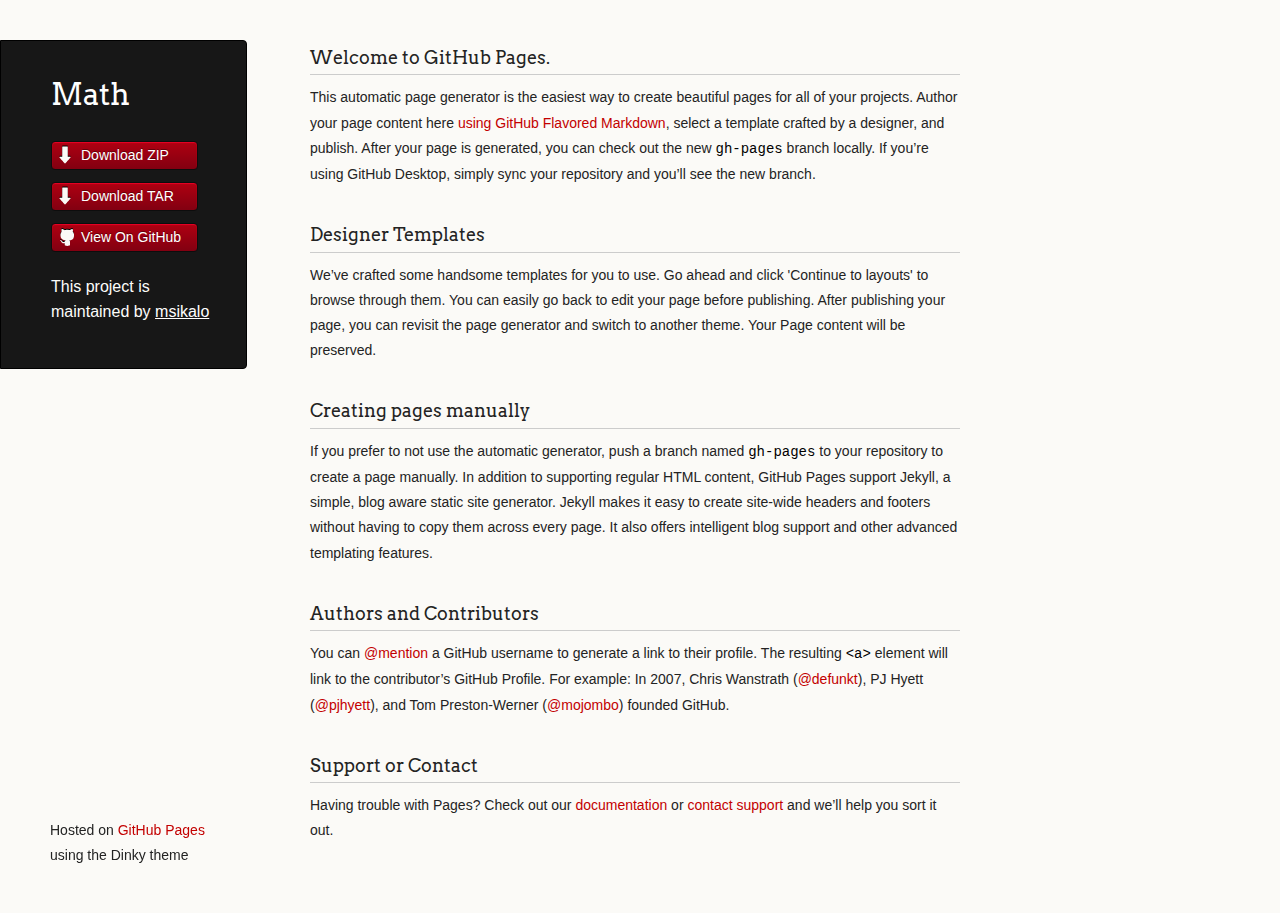
==== index.html @ e1aa2ca0 "Create gh-pages branch via GitHub" ====
<!doctype html>
<html>
  <head>
    <meta charset="utf-8">
    <meta http-equiv="X-UA-Compatible" content="chrome=1">
    <title>Math by msikalo</title>

    <link rel="stylesheet" href="stylesheets/styles.css">
    <link rel="stylesheet" href="stylesheets/github-light.css">
    <script src="javascripts/scale.fix.js"></script>
    <meta name="viewport" content="width=device-width, initial-scale=1, user-scalable=no">
    <!--[if lt IE 9]>
    <script src="//html5shiv.googlecode.com/svn/trunk/html5.js"></script>
    <![endif]-->
  </head>
  <body>
    <div class="wrapper">
      <header>
        <h1 class="header">Math</h1>
        <p class="header"></p>

        <ul>
          <li class="download"><a class="buttons" href="https://github.com/msikalo/math/zipball/master">Download ZIP</a></li>
          <li class="download"><a class="buttons" href="https://github.com/msikalo/math/tarball/master">Download TAR</a></li>
          <li><a class="buttons github" href="https://github.com/msikalo/math">View On GitHub</a></li>
        </ul>

        <p class="header">This project is maintained by <a class="header name" href="https://github.com/msikalo">msikalo</a></p>


      </header>
      <section>
        <h3>
<a id="welcome-to-github-pages" class="anchor" href="#welcome-to-github-pages" aria-hidden="true"><span aria-hidden="true" class="octicon octicon-link"></span></a>Welcome to GitHub Pages.</h3>

<p>This automatic page generator is the easiest way to create beautiful pages for all of your projects. Author your page content here <a href="https://guides.github.com/features/mastering-markdown/">using GitHub Flavored Markdown</a>, select a template crafted by a designer, and publish. After your page is generated, you can check out the new <code>gh-pages</code> branch locally. If you’re using GitHub Desktop, simply sync your repository and you’ll see the new branch.</p>

<h3>
<a id="designer-templates" class="anchor" href="#designer-templates" aria-hidden="true"><span aria-hidden="true" class="octicon octicon-link"></span></a>Designer Templates</h3>

<p>We’ve crafted some handsome templates for you to use. Go ahead and click 'Continue to layouts' to browse through them. You can easily go back to edit your page before publishing. After publishing your page, you can revisit the page generator and switch to another theme. Your Page content will be preserved.</p>

<h3>
<a id="creating-pages-manually" class="anchor" href="#creating-pages-manually" aria-hidden="true"><span aria-hidden="true" class="octicon octicon-link"></span></a>Creating pages manually</h3>

<p>If you prefer to not use the automatic generator, push a branch named <code>gh-pages</code> to your repository to create a page manually. In addition to supporting regular HTML content, GitHub Pages support Jekyll, a simple, blog aware static site generator. Jekyll makes it easy to create site-wide headers and footers without having to copy them across every page. It also offers intelligent blog support and other advanced templating features.</p>

<h3>
<a id="authors-and-contributors" class="anchor" href="#authors-and-contributors" aria-hidden="true"><span aria-hidden="true" class="octicon octicon-link"></span></a>Authors and Contributors</h3>

<p>You can <a href="https://help.github.com/articles/basic-writing-and-formatting-syntax/#mentioning-users-and-teams" class="user-mention">@mention</a> a GitHub username to generate a link to their profile. The resulting <code>&lt;a&gt;</code> element will link to the contributor’s GitHub Profile. For example: In 2007, Chris Wanstrath (<a href="https://github.com/defunkt" class="user-mention">@defunkt</a>), PJ Hyett (<a href="https://github.com/pjhyett" class="user-mention">@pjhyett</a>), and Tom Preston-Werner (<a href="https://github.com/mojombo" class="user-mention">@mojombo</a>) founded GitHub.</p>

<h3>
<a id="support-or-contact" class="anchor" href="#support-or-contact" aria-hidden="true"><span aria-hidden="true" class="octicon octicon-link"></span></a>Support or Contact</h3>

<p>Having trouble with Pages? Check out our <a href="https://help.github.com/pages">documentation</a> or <a href="https://github.com/contact">contact support</a> and we’ll help you sort it out.</p>
      </section>
      <footer>
        <p><small>Hosted on <a href="https://pages.github.com">GitHub Pages</a> using the Dinky theme</small></p>
      </footer>
    </div>
    <!--[if !IE]><script>fixScale(document);</script><![endif]-->
		
  </body>
</html>
---- stylesheets/styles.css ----
@import url(https://fonts.googleapis.com/css?family=Arvo:400,700,400italic);

/* MeyerWeb Reset */

html, body, div, span, applet, object, iframe,
h1, h2, h3, h4, h5, h6, p, blockquote, pre,
a, abbr, acronym, address, big, cite, code,
del, dfn, em, img, ins, kbd, q, s, samp,
small, strike, strong, sub, sup, tt, var,
b, u, i, center,
dl, dt, dd, ol, ul, li,
fieldset, form, label, legend,
table, caption, tbody, tfoot, thead, tr, th, td,
article, aside, canvas, details, embed,
figure, figcaption, footer, header, hgroup,
menu, nav, output, ruby, section, summary,
time, mark, audio, video {
  margin: 0;
  padding: 0;
  border: 0;
  font: inherit;
  vertical-align: baseline;
}


/* Base text styles */

body {
  padding:10px 50px 0 0;
  font-family:"Helvetica Neue", Helvetica, Arial, sans-serif;
	font-size: 14px;
	color: #232323;
	background-color: #FBFAF7;
	margin: 0;
	line-height: 1.8em;
	-webkit-font-smoothing: antialiased;

}

h1, h2, h3, h4, h5, h6 {
  color:#232323;
  margin:36px 0 10px;
}

p, ul, ol, table, dl {
  margin:0 0 22px;
}

h1, h2, h3 {
	font-family: Arvo, Monaco, serif;
  line-height:1.3;
	font-weight: normal;
}

h1,h2, h3 {
	display: block;
	border-bottom: 1px solid #ccc;
	padding-bottom: 5px;
}

h1 {
	font-size: 30px;
}

h2 {
	font-size: 24px;
}

h3 {
	font-size: 18px;
}

h4, h5, h6 {
	font-family: Arvo, Monaco, serif;
	font-weight: 700;
}

a {
  color:#C30000;
  font-weight:200;
  text-decoration:none;
}

a:hover {
	text-decoration: underline;
}

a small {
	font-size: 12px;
}

em {
	font-style: italic;
}

strong {
  font-weight:700;
}

ul {
  list-style-position: inside;
  list-style: disc;
  padding-left: 25px;
}

ol {
  list-style-position: inside;
  list-style: decimal;
  padding-left: 25px;
}

blockquote {
  margin: 0;
  padding: 0 0 0 20px;
  font-style: italic;
}

dl, dt, dd, dl p {
	font-color: #444;
}

dl dt {
  font-weight: bold;
}

dl dd {
  padding-left: 20px;
  font-style: italic;
}

dl p {
  padding-left: 20px;
  font-style: italic;
}

hr {
  border:0;
  background:#ccc;
  height:1px;
  margin:0 0 24px;
}

/* Images */

img {
  position: relative;
  margin: 0 auto;
  max-width: 650px;
  padding: 5px;
  margin: 10px 0 32px 0;
  border: 1px solid #ccc;
}

p img {
  display: inline;
  margin: 0;
  padding: 0;
  vertical-align: middle;
  text-align: center;
  border: none;
}

/* Code blocks */

code, pre {
	font-family: Monaco, "Bitstream Vera Sans Mono", "Lucida Console", Terminal, monospace;
  color:#000;
  font-size:14px;
}

pre {
	padding: 4px 12px;
  background: #FDFEFB;
  border-radius:4px;
  border:1px solid #D7D8C8;
  overflow: auto;
  overflow-y: hidden;
	margin-bottom: 32px;
}


/* Tables */

table {
  width:100%;
}

table {
  border: 1px solid #ccc;
  margin-bottom: 32px;
  text-align: left;
 }

th {
  font-family: 'Arvo', Helvetica, Arial, sans-serif;
	font-size: 18px;
	font-weight: normal;
  padding: 10px;
  background: #232323;
  color: #FDFEFB;
 }

td {
  padding: 10px;
	background: #ccc;
 }


/* Wrapper */
.wrapper {
  width:960px;
}


/* Header */

header {
	background-color: #171717;
	color: #FDFDFB;
  width:170px;
  float:left;
  position:fixed;
	border: 1px solid #000;
	-webkit-border-top-right-radius: 4px;
	-webkit-border-bottom-right-radius: 4px;
	-moz-border-radius-topright: 4px;
	-moz-border-radius-bottomright: 4px;
	border-top-right-radius: 4px;
	border-bottom-right-radius: 4px;
	padding: 34px 25px 22px 50px;
	margin: 30px 25px 0 0;
	-webkit-font-smoothing: antialiased;
}

p.header {
	font-size: 16px;
}

h1.header {
	font-family: Arvo, sans-serif;
	font-size: 30px;
	font-weight: 300;
	line-height: 1.3em;
	border-bottom: none;
	margin-top: 0;
}


h1.header, a.header, a.name, header a{
	color: #fff;
}

a.header {
	text-decoration: underline;
}

a.name {
	white-space: nowrap;
}

header ul {
  list-style:none;
  padding:0;
}

header li {
	list-style-type: none;
  width:132px;
  height:15px;
	margin-bottom: 12px;
	line-height: 1em;
	padding: 6px 6px 6px 7px;

	background: #AF0011;
	background: -moz-linear-gradient(top, #AF0011 0%, #820011 100%);
  background: -webkit-gradient(linear, left top, left bottom, color-stop(0%,#f8f8f8), color-stop(100%,#dddddd));
  background: -webkit-linear-gradient(top, #AF0011 0%,#820011 100%);
  background: -o-linear-gradient(top, #AF0011 0%,#820011 100%);
  background: -ms-linear-gradient(top, #AF0011 0%,#820011 100%);
  background: linear-gradient(top, #AF0011 0%,#820011 100%);

	border-radius:4px;
  border:1px solid #0D0D0D;

	-webkit-box-shadow: inset 0px 1px 1px 0 rgba(233,2,38, 1);
	box-shadow: inset 0px 1px 1px 0 rgba(233,2,38, 1);

}

header li:hover {
	background: #C3001D;
	background: -moz-linear-gradient(top, #C3001D 0%, #950119 100%);
  background: -webkit-gradient(linear, left top, left bottom, color-stop(0%,#f8f8f8), color-stop(100%,#dddddd));
  background: -webkit-linear-gradient(top, #C3001D 0%,#950119 100%);
  background: -o-linear-gradient(top, #C3001D 0%,#950119 100%);
  background: -ms-linear-gradient(top, #C3001D 0%,#950119 100%);
  background: linear-gradient(top, #C3001D 0%,#950119 100%);
}

a.buttons {
	-webkit-font-smoothing: antialiased;
	background: url(../images/arrow-down.png) no-repeat;
	font-weight: normal;
	text-shadow: rgba(0, 0, 0, 0.4) 0 -1px 0;
	padding: 2px 2px 2px 22px;
	height: 30px;
}

a.github {
	background: url(../images/octocat-small.png) no-repeat 1px;
}

a.buttons:hover {
	color: #fff;
	text-decoration: none;
}


/* Section - for main page content */

section {
  width:650px;
  float:right;
  padding-bottom:50px;
}


/* Footer */

footer {
  width:170px;
  float:left;
  position:fixed;
  bottom:10px;
	padding-left: 50px;
}

@media print, screen and (max-width: 960px) {

  div.wrapper {
    width:auto;
    margin:0;
  }

  header, section, footer {
    float:none;
    position:static;
    width:auto;
  }

	footer {
		border-top: 1px solid #ccc;
		margin:0 84px 0 50px;
		padding:0;
	}

  header {
    padding-right:320px;
  }

  section {
    padding:20px 84px 20px 50px;
    margin:0 0 20px;
  }

  header a small {
    display:inline;
  }

  header ul {
    position:absolute;
    right:130px;
    top:84px;
  }
}

@media print, screen and (max-width: 720px) {
  body {
    word-wrap:break-word;
  }

  header {
    padding:10px 20px 0;
		margin-right: 0;
  }

	section {
    padding:10px 0 10px 20px;
    margin:0 0 30px;
  }

	footer {
		margin: 0 0 0 30px;
	}

  header ul, header p.view {
    position:static;
  }
}

@media print, screen and (max-width: 480px) {

  header ul li.download {
    display:none;
  }

	footer {
		margin: 0 0 0 20px;
	}

	footer a{
		display:block;
	}

}

@media print {
  body {
    padding:0.4in;
    font-size:12pt;
    color:#444;
  }
}
---- stylesheets/github-light.css ----
/*
   Copyright 2014 GitHub Inc.

   Licensed under the Apache License, Version 2.0 (the "License");
   you may not use this file except in compliance with the License.
   You may obtain a copy of the License at

       http://www.apache.org/licenses/LICENSE-2.0

   Unless required by applicable law or agreed to in writing, software
   distributed under the License is distributed on an "AS IS" BASIS,
   WITHOUT WARRANTIES OR CONDITIONS OF ANY KIND, either express or implied.
   See the License for the specific language governing permissions and
   limitations under the License.

*/

.pl-c /* comment */ {
  color: #969896;
}

.pl-c1      /* constant, markup.raw, meta.diff.header, meta.module-reference, meta.property-name, support, support.constant, support.variable, variable.other.constant */,
.pl-s .pl-v /* string variable */ {
  color: #0086b3;
}

.pl-e  /* entity */,
.pl-en /* entity.name */ {
  color: #795da3;
}

.pl-s .pl-s1 /* string source */,
.pl-smi      /* storage.modifier.import, storage.modifier.package, storage.type.java, variable.other, variable.parameter.function */ {
  color: #333;
}

.pl-ent /* entity.name.tag */ {
  color: #63a35c;
}

.pl-k /* keyword, storage, storage.type */ {
  color: #a71d5d;
}

.pl-pds              /* punctuation.definition.string, string.regexp.character-class */,
.pl-s                /* string */,
.pl-s .pl-pse .pl-s1 /* string punctuation.section.embedded source */,
.pl-sr               /* string.regexp */,
.pl-sr .pl-cce       /* string.regexp constant.character.escape */,
.pl-sr .pl-sra       /* string.regexp string.regexp.arbitrary-repitition */,
.pl-sr .pl-sre       /* string.regexp source.ruby.embedded */ {
  color: #183691;
}

.pl-v /* variable */ {
  color: #ed6a43;
}

.pl-id /* invalid.deprecated */ {
  color: #b52a1d;
}

.pl-ii /* invalid.illegal */ {
  background-color: #b52a1d;
  color: #f8f8f8;
}

.pl-sr .pl-cce /* string.regexp constant.character.escape */ {
  color: #63a35c;
  font-weight: bold;
}

.pl-ml /* markup.list */ {
  color: #693a17;
}

.pl-mh        /* markup.heading */,
.pl-mh .pl-en /* markup.heading entity.name */,
.pl-ms        /* meta.separator */ {
  color: #1d3e81;
  font-weight: bold;
}

.pl-mq /* markup.quote */ {
  color: #008080;
}

.pl-mi /* markup.italic */ {
  color: #333;
  font-style: italic;
}

.pl-mb /* markup.bold */ {
  color: #333;
  font-weight: bold;
}

.pl-md /* markup.deleted, meta.diff.header.from-file */ {
  background-color: #ffecec;
  color: #bd2c00;
}

.pl-mi1 /* markup.inserted, meta.diff.header.to-file */ {
  background-color: #eaffea;
  color: #55a532;
}

.pl-mdr /* meta.diff.range */ {
  color: #795da3;
  font-weight: bold;
}

.pl-mo /* meta.output */ {
  color: #1d3e81;
}
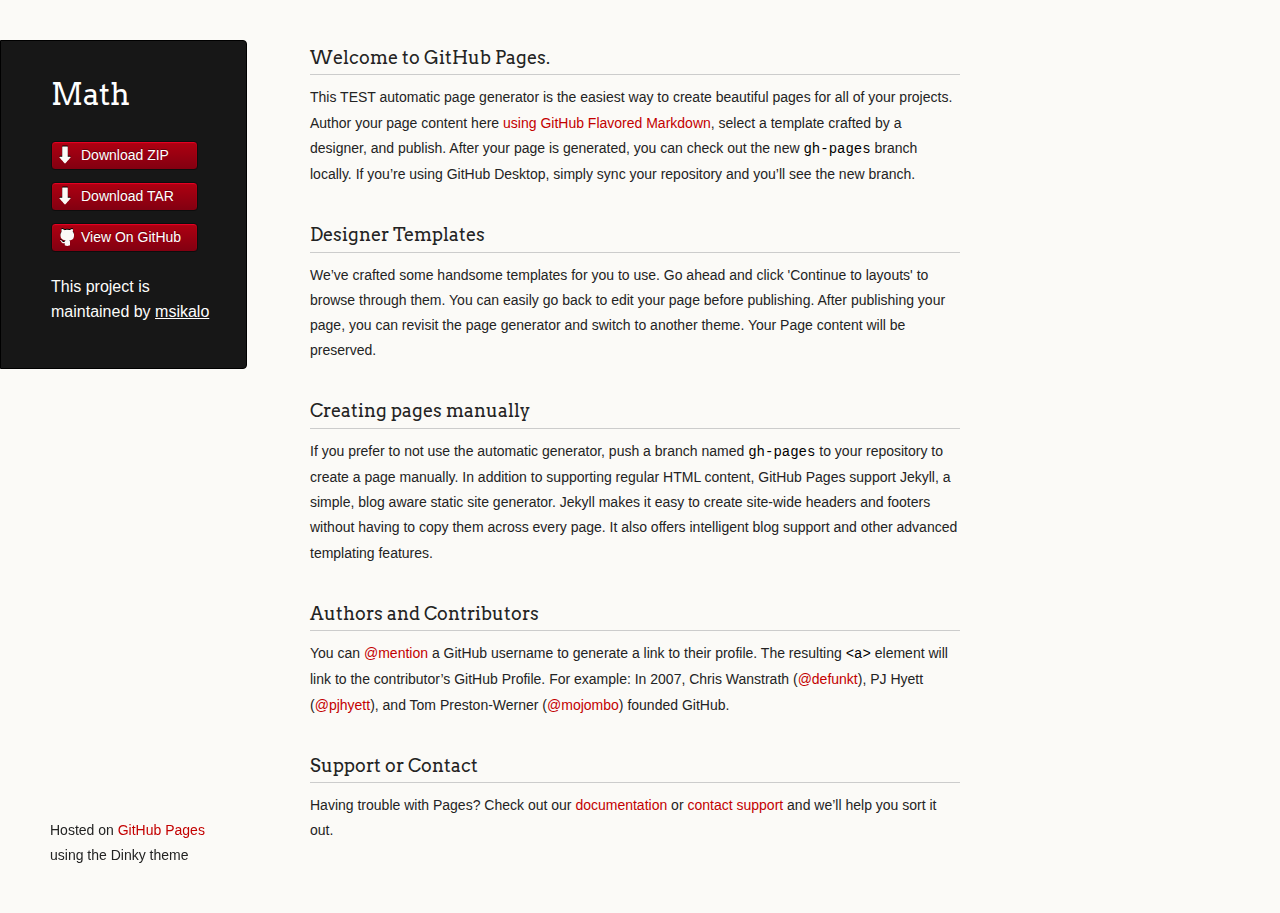
==== commit 24c2c892: "first test" ====
--- a/index.html
+++ b/index.html
@@ -33,7 +33,7 @@
         <h3>
 <a id="welcome-to-github-pages" class="anchor" href="#welcome-to-github-pages" aria-hidden="true"><span aria-hidden="true" class="octicon octicon-link"></span></a>Welcome to GitHub Pages.</h3>
 
-<p>This automatic page generator is the easiest way to create beautiful pages for all of your projects. Author your page content here <a href="https://guides.github.com/features/mastering-markdown/">using GitHub Flavored Markdown</a>, select a template crafted by a designer, and publish. After your page is generated, you can check out the new <code>gh-pages</code> branch locally. If you’re using GitHub Desktop, simply sync your repository and you’ll see the new branch.</p>
+<p>This TEST automatic page generator is the easiest way to create beautiful pages for all of your projects. Author your page content here <a href="https://guides.github.com/features/mastering-markdown/">using GitHub Flavored Markdown</a>, select a template crafted by a designer, and publish. After your page is generated, you can check out the new <code>gh-pages</code> branch locally. If you’re using GitHub Desktop, simply sync your repository and you’ll see the new branch.</p>
 
 <h3>
 <a id="designer-templates" class="anchor" href="#designer-templates" aria-hidden="true"><span aria-hidden="true" class="octicon octicon-link"></span></a>Designer Templates</h3>
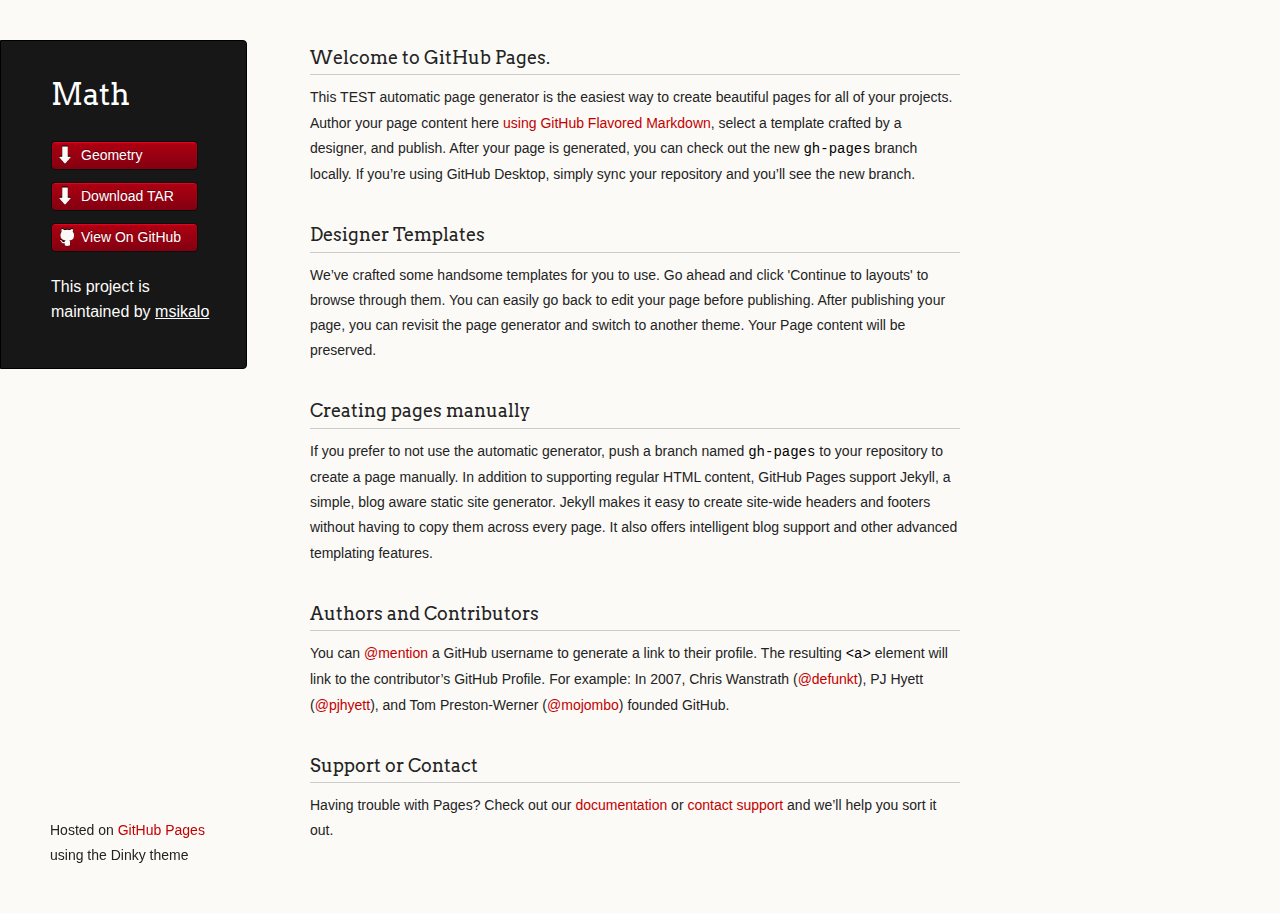
==== commit d8474d99: "added mathe2 geometry" ====
--- a/index.html
+++ b/index.html
@@ -20,7 +20,7 @@
         <p class="header"></p>
 
         <ul>
-          <li class="download"><a class="buttons" href="https://github.com/msikalo/math/zipball/master">Download ZIP</a></li>
+          <li class="download"><a class="buttons" href="mathe2.html">Geometry</a></li>
           <li class="download"><a class="buttons" href="https://github.com/msikalo/math/tarball/master">Download TAR</a></li>
           <li><a class="buttons github" href="https://github.com/msikalo/math">View On GitHub</a></li>
         </ul>
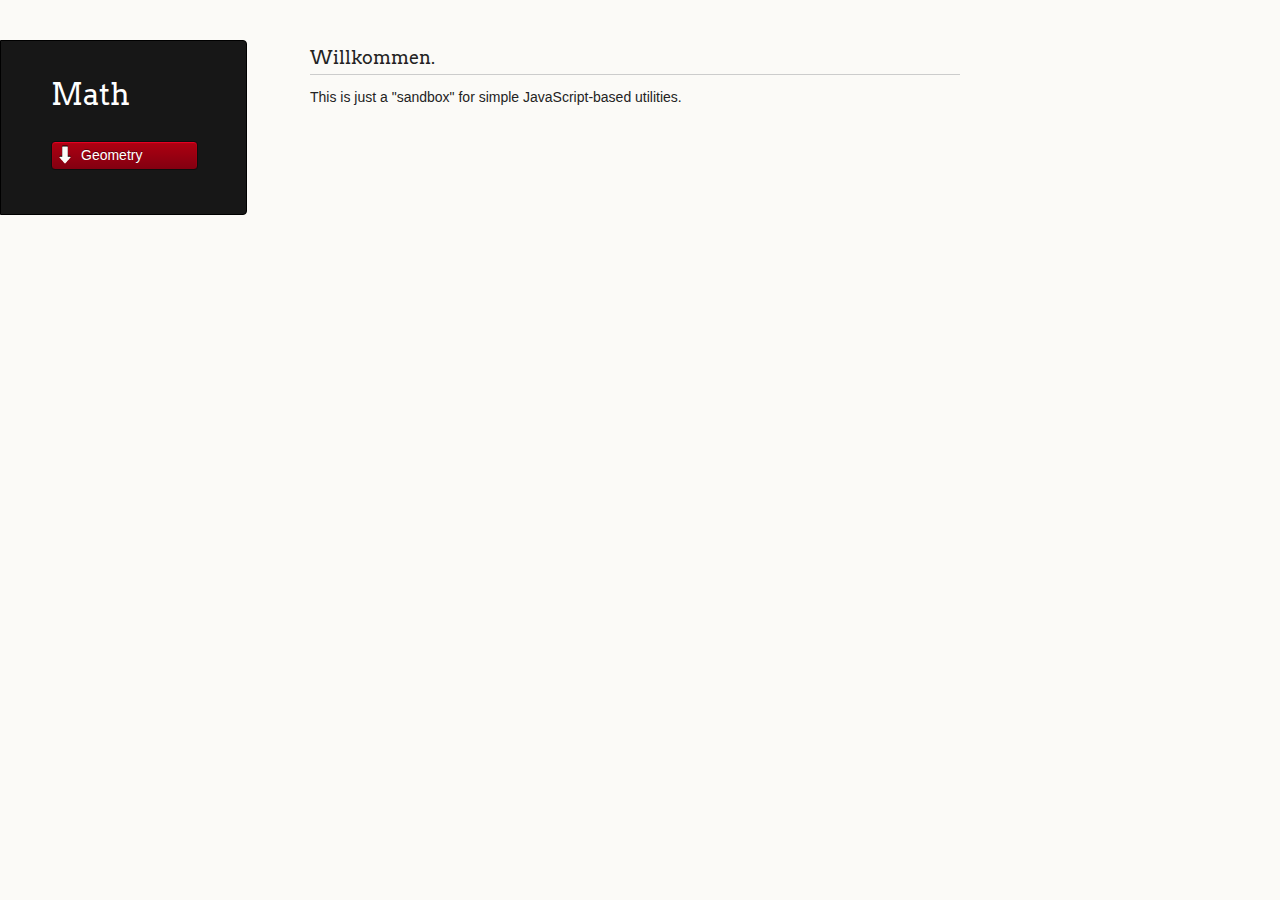
==== commit 41519e75: "first showable version" ====
--- a/index.html
+++ b/index.html
@@ -20,43 +20,23 @@
         <p class="header"></p>
 
         <ul>
-          <li class="download"><a class="buttons" href="mathe2.html">Geometry</a></li>
-          <li class="download"><a class="buttons" href="https://github.com/msikalo/math/tarball/master">Download TAR</a></li>
-          <li><a class="buttons github" href="https://github.com/msikalo/math">View On GitHub</a></li>
+         
+		 <li class="download"><a class="buttons" href="mathe2.html">Geometry</a></li>
+         
         </ul>
 
-        <p class="header">This project is maintained by <a class="header name" href="https://github.com/msikalo">msikalo</a></p>
 
 
       </header>
       <section>
         <h3>
-<a id="welcome-to-github-pages" class="anchor" href="#welcome-to-github-pages" aria-hidden="true"><span aria-hidden="true" class="octicon octicon-link"></span></a>Welcome to GitHub Pages.</h3>
+<a id="welcome-to-github-pages" class="anchor" href="#welcome-to-github-pages" aria-hidden="true"><span aria-hidden="true" class="octicon octicon-link"></span></a>Willkommen.</h3>
 
-<p>This TEST automatic page generator is the easiest way to create beautiful pages for all of your projects. Author your page content here <a href="https://guides.github.com/features/mastering-markdown/">using GitHub Flavored Markdown</a>, select a template crafted by a designer, and publish. After your page is generated, you can check out the new <code>gh-pages</code> branch locally. If you’re using GitHub Desktop, simply sync your repository and you’ll see the new branch.</p>
+<p>This is just a "sandbox" for simple JavaScript-based utilities.
 
-<h3>
-<a id="designer-templates" class="anchor" href="#designer-templates" aria-hidden="true"><span aria-hidden="true" class="octicon octicon-link"></span></a>Designer Templates</h3>
 
-<p>We’ve crafted some handsome templates for you to use. Go ahead and click 'Continue to layouts' to browse through them. You can easily go back to edit your page before publishing. After publishing your page, you can revisit the page generator and switch to another theme. Your Page content will be preserved.</p>
-
-<h3>
-<a id="creating-pages-manually" class="anchor" href="#creating-pages-manually" aria-hidden="true"><span aria-hidden="true" class="octicon octicon-link"></span></a>Creating pages manually</h3>
-
-<p>If you prefer to not use the automatic generator, push a branch named <code>gh-pages</code> to your repository to create a page manually. In addition to supporting regular HTML content, GitHub Pages support Jekyll, a simple, blog aware static site generator. Jekyll makes it easy to create site-wide headers and footers without having to copy them across every page. It also offers intelligent blog support and other advanced templating features.</p>
-
-<h3>
-<a id="authors-and-contributors" class="anchor" href="#authors-and-contributors" aria-hidden="true"><span aria-hidden="true" class="octicon octicon-link"></span></a>Authors and Contributors</h3>
-
-<p>You can <a href="https://help.github.com/articles/basic-writing-and-formatting-syntax/#mentioning-users-and-teams" class="user-mention">@mention</a> a GitHub username to generate a link to their profile. The resulting <code>&lt;a&gt;</code> element will link to the contributor’s GitHub Profile. For example: In 2007, Chris Wanstrath (<a href="https://github.com/defunkt" class="user-mention">@defunkt</a>), PJ Hyett (<a href="https://github.com/pjhyett" class="user-mention">@pjhyett</a>), and Tom Preston-Werner (<a href="https://github.com/mojombo" class="user-mention">@mojombo</a>) founded GitHub.</p>
-
-<h3>
-<a id="support-or-contact" class="anchor" href="#support-or-contact" aria-hidden="true"><span aria-hidden="true" class="octicon octicon-link"></span></a>Support or Contact</h3>
-
-<p>Having trouble with Pages? Check out our <a href="https://help.github.com/pages">documentation</a> or <a href="https://github.com/contact">contact support</a> and we’ll help you sort it out.</p>
       </section>
       <footer>
-        <p><small>Hosted on <a href="https://pages.github.com">GitHub Pages</a> using the Dinky theme</small></p>
       </footer>
     </div>
     <!--[if !IE]><script>fixScale(document);</script><![endif]-->
--- a/stylesheets/styles.css
+++ b/stylesheets/styles.css
@@ -420,4 +420,17 @@
     font-size:12pt;
     color:#444;
   }
+}
+
+
+a.mathbutton {
+    display: block;
+    width: 100px;
+    height: 20px;
+    background: #171717;
+    padding: 10px;
+    text-align: center;
+    border-radius: 5px;
+    color: white;
+    font-weight: bold;
 }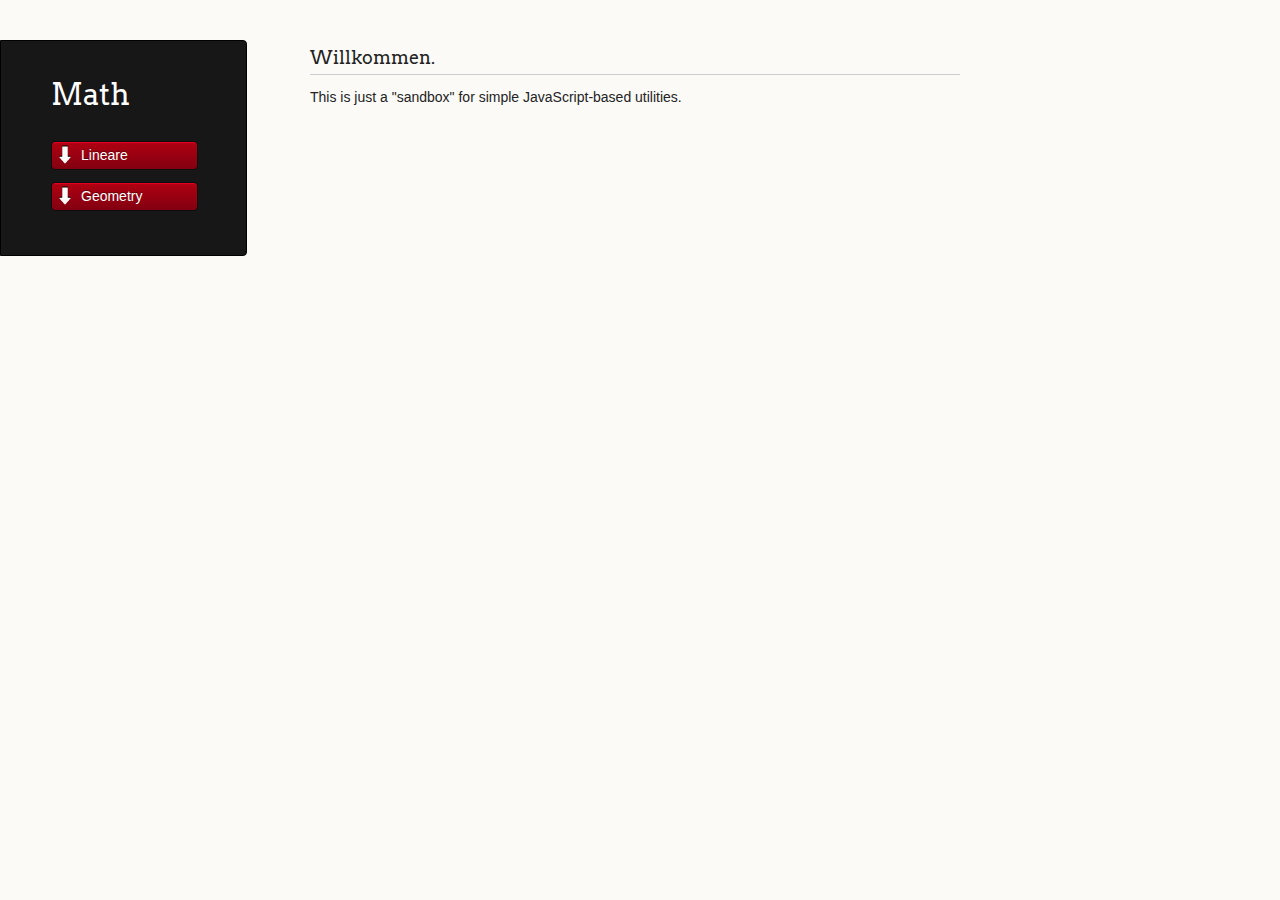
==== commit 94c9676c: "added linears" ====
--- a/index.html
+++ b/index.html
@@ -21,6 +21,8 @@
 
         <ul>
          
+		 <li class="download"><a class="buttons" href="graph.html">Lineare</a></li>
+
 		 <li class="download"><a class="buttons" href="mathe2.html">Geometry</a></li>
          
         </ul>
